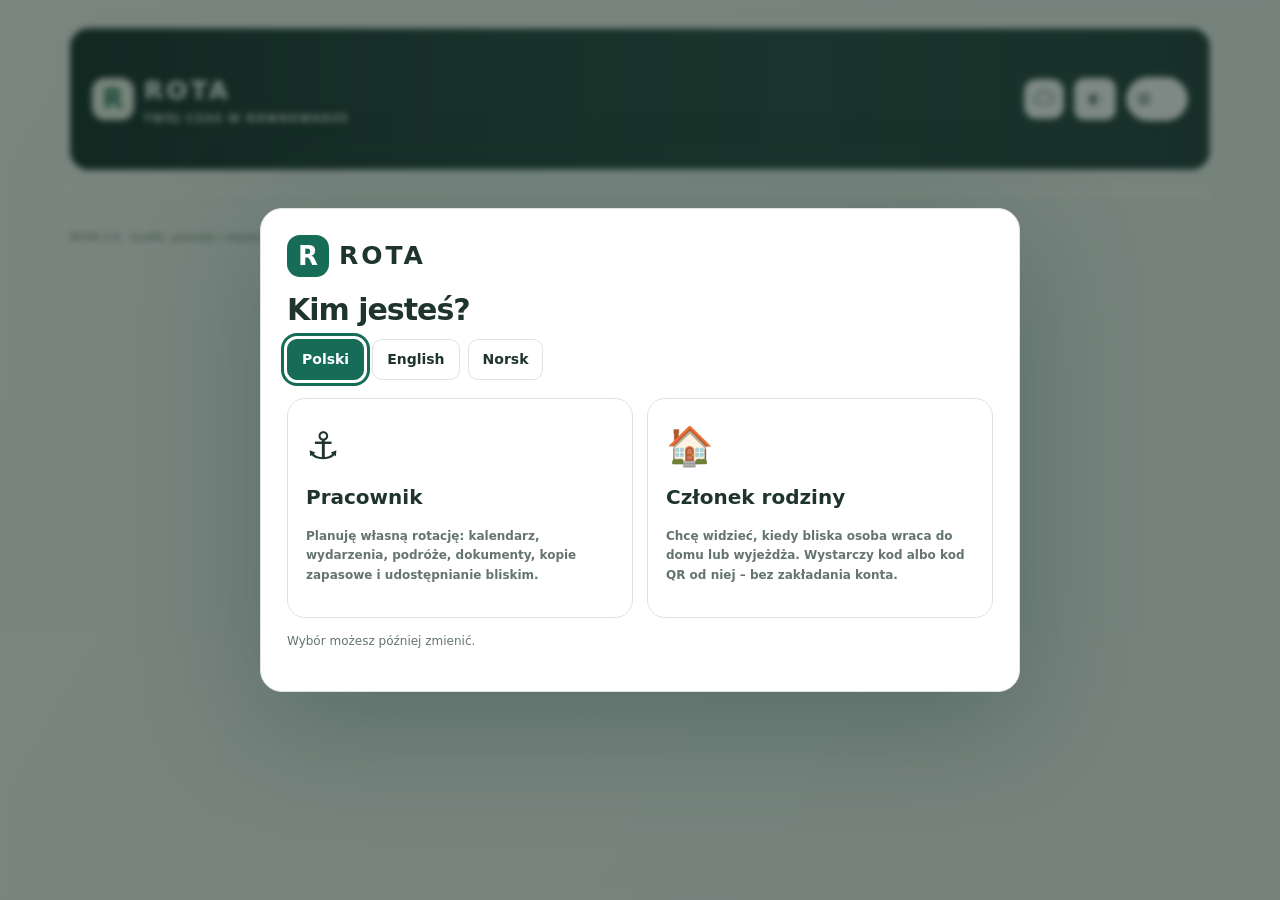
==== index.html @ c7f6e2ce "Add files via upload" ====
<!doctype html><html lang="pl"><head><meta charset="utf-8"><meta name="viewport" content="width=device-width,initial-scale=1,viewport-fit=cover"><meta name="theme-color" content="#176C58"><meta name="rota-build" content="8752eca830aa"><meta name="description" content="ROTA: rotacje, podróże i wspólny czas. Grafik 4 na 4 tygodnie."><title>ROTA · Twój czas w równowadze</title><link rel="icon" href="[data-uri]"><link rel="manifest" href="./manifest.webmanifest"><style>:root{--bg:#F4F5F1;--surface:#fff;--soft:#EDF1ED;--text:#1F342F;--muted:#64756E;--line:#DDE4DE;--accent:#176C58;--praca:#B9720E;--dom:#168A73;--podroz:#337CBD;--uncertain:#7954B3;--shadow:0 8px 28px #1f342f08;color-scheme:light;font-family:Inter,system-ui,-apple-system,'Segoe UI',sans-serif}html[data-theme=dark]{--bg:#111D19;--surface:#192923;--soft:#21372D;--text:#E6F0E8;--muted:#A5B9AD;--line:#344A3E;--accent:#85D8B2;--shadow:0 8px 28px #0002;color-scheme:dark}*{box-sizing:border-box}body{margin:0;background:var(--bg);color:var(--text);font-size:14px;line-height:1.55}button,input,select,textarea{font:inherit}button,a,input,select,textarea{-webkit-tap-highlight-color:transparent}button{cursor:pointer;border:1px solid var(--line);background:var(--surface);color:var(--text);border-radius:10px;padding:9px 14px;font-weight:600;transition:background .15s,transform .15s}button:hover{background:var(--soft)}button:active{transform:translateY(1px)}button:disabled{opacity:.45;cursor:not-allowed}.primary{background:var(--accent);color:var(--surface);border-color:var(--accent)}.primary:hover{filter:brightness(.94);background:var(--accent)}.danger{color:#B6473C}.small{padding:5px 10px;font-size:12px}a{color:var(--accent)}input,select,textarea{width:100%;min-width:0;border:1px solid var(--line);padding:10px 11px;border-radius:9px;background:var(--surface);color:var(--text)}input[type=checkbox]{width:18px;height:18px;accent-color:var(--accent)}input[type=color]{height:43px;padding:4px}textarea{resize:vertical;min-height:75px}label{display:flex;flex-direction:column;gap:5px;color:var(--muted);font-size:12px;font-weight:600}.check{flex-direction:row;align-items:center;font-size:13px}.wrap{max-width:1200px;margin:auto;padding:28px 30px 40px}header{display:flex;justify-content:space-between;align-items:center;gap:16px;margin-bottom:22px}.brand{display:flex;gap:10px;align-items:center}.brand-logo{width:42px;height:42px;display:grid;place-items:center;border-radius:13px;background:var(--accent);color:var(--surface);font-weight:800;font-size:26px}.brand b{font-size:25px;letter-spacing:3px}.eyebrow{font-size:10px;letter-spacing:1.8px;text-transform:uppercase;color:var(--muted);font-weight:700}.header-actions{display:flex;gap:10px;align-items:center}.header-actions select{width:190px}.date-pill{color:var(--muted);font-size:12px}nav{display:flex;gap:5px;border-bottom:1px solid var(--line);padding-bottom:12px;margin-bottom:22px;overflow-x:auto;position:sticky;top:0;background:var(--bg);z-index:10;scrollbar-width:thin}nav button{white-space:nowrap;border:none;background:transparent;font-size:13px;padding:10px 14px}nav button.active{background:var(--accent);color:var(--surface)}h1,h2,h3,p{margin-top:0}h1{font-size:30px;font-weight:650;line-height:1.25;letter-spacing:-1px;margin-bottom:10px}h2{font-size:18px;letter-spacing:-.3px;margin-bottom:14px}h3{font-size:14px;margin-bottom:10px}.muted,.hint{color:var(--muted)}.hint{font-size:12px;line-height:1.6;margin:8px 0 14px}.card{background:var(--surface);border:1px solid var(--line);border-radius:18px;padding:23px;box-shadow:var(--shadow);min-width:0}.stack{display:grid;gap:18px}.grid2{display:grid;grid-template-columns:minmax(0,1.65fr) minmax(280px,1fr);gap:20px}.equal{grid-template-columns:1fr 1fr}.row{display:flex;gap:10px;align-items:center;flex-wrap:wrap}.between{justify-content:space-between}.fields{display:grid;grid-template-columns:repeat(2,minmax(0,1fr));gap:14px;margin:14px 0}.fields.three{grid-template-columns:repeat(3,minmax(0,1fr))}.full{grid-column:1/-1}.actions{display:flex;flex-wrap:wrap;gap:8px;margin-top:17px}.hero{display:flex;align-items:center;gap:32px;padding:28px 32px;margin-bottom:22px;background:var(--surface);border:1px solid var(--line);border-radius:20px;position:relative;overflow:hidden}.hero-ring{width:138px;height:138px;flex-shrink:0;border-radius:50%;display:grid;place-items:center;background:conic-gradient(var(--ring) var(--progress),var(--soft) 0);padding:9px}.hero-ring>div{border-radius:50%;background:var(--surface);width:100%;height:100%;display:flex;flex-direction:column;align-items:center;justify-content:center}.hero-ring strong{font-size:40px;line-height:1.1;font-weight:650}.hero-ring small{font-size:11px;color:var(--muted)}.hero-copy{flex:1}.hero-copy h1{margin:8px 0}.hero-metrics{display:flex;gap:24px;margin-top:17px;flex-wrap:wrap}.hero-metrics b{display:block;font-size:15px}.hero-metrics span{font-size:11px;color:var(--muted)}.tag{display:inline-block;border:1px solid var(--line);border-radius:6px;padding:2px 7px;font-size:10px;font-weight:650;white-space:nowrap}.tag.praca{color:var(--praca)}.tag.dom{color:var(--dom)}.tag.podroz{color:var(--podroz)}.tag.uncertain{color:var(--uncertain)}.weekdays,.month-grid{display:grid;grid-template-columns:repeat(7,minmax(0,1fr));gap:5px}.weekdays{margin:17px 0 7px;text-align:center;font-size:10px;color:var(--muted);font-weight:600}.day{aspect-ratio:1.05;border:1px solid color-mix(in srgb,var(--day-color) 25%,var(--surface));background:color-mix(in srgb,var(--day-color) 10%,var(--surface));color:var(--text);padding:7px;display:flex;flex-direction:column;align-items:flex-start;justify-content:space-between;position:relative;min-width:0;border-radius:9px;font-size:13px}.day:hover{background:color-mix(in srgb,var(--day-color) 20%,var(--surface))}.day.praca{--day-color:var(--praca)}.day.dom{--day-color:var(--dom)}.day.podroz{--day-color:var(--podroz)}.day.uncertain{background-image:repeating-linear-gradient(135deg,transparent,transparent 6px,color-mix(in srgb,var(--uncertain) 13%,transparent) 6px,color-mix(in srgb,var(--uncertain) 13%,transparent) 9px);border-color:color-mix(in srgb,var(--uncertain) 45%,var(--line))}.day.today{outline:2px solid var(--accent);outline-offset:-2px}.day:focus-visible{outline:3px solid var(--accent);outline-offset:-3px}.day.out{opacity:.35}.day .indicators{display:flex;gap:4px;align-items:center;font-size:10px;color:var(--day-color)}.day .event-title{font-size:9px;overflow:hidden;white-space:nowrap;text-overflow:ellipsis;width:100%;font-weight:500}.legend{display:flex;gap:13px;flex-wrap:wrap;margin-top:16px;font-size:11px;color:var(--muted)}.legend span{display:flex;align-items:center;gap:5px}.dot{display:inline-block;width:8px;height:8px;border-radius:50%;background:var(--dom)}.period-row{display:flex;gap:12px;padding:14px 0;border-bottom:1px solid var(--line);align-items:center}.period-row:last-child{border-bottom:none}.period-row .stripe{width:4px;height:43px;border-radius:4px;background:var(--dom);flex-shrink:0}.period-row .info{flex:1;min-width:0}.period-row strong{font-size:13px}.period-row .dates{font-size:12px;color:var(--muted);margin-top:2px}.empty{padding:23px 16px;text-align:center;color:var(--muted);border:1px dashed var(--line);border-radius:12px;font-size:13px}.notice{padding:12px 16px;border-radius:11px;background:var(--soft);font-size:13px;margin-bottom:15px;overflow-wrap:anywhere}.notice.warn{background:color-mix(in srgb,#D99728 13%,var(--surface));border:1px solid color-mix(in srgb,#D99728 30%,var(--line))}.notice.bad{color:#B6473C;border:1px solid #B6473C44}.notice.good{border:1px solid var(--dom);color:var(--dom)}.notice[hidden],*[hidden]{display:none!important}.metric-grid{display:grid;grid-template-columns:repeat(4,minmax(0,1fr));gap:12px}.metric{padding:18px;border:1px solid var(--line);border-radius:12px;background:var(--surface)}.metric b{font-size:29px;display:block;line-height:1.3;font-weight:650}.metric small{color:var(--muted)}.year-grid{display:grid;grid-template-columns:repeat(3,minmax(0,1fr));gap:20px}.year-grid .day{font-size:10px;padding:3px;aspect-ratio:1}.year-grid .month-grid{gap:3px}.year-grid .day .indicators{font-size:8px}.year-grid .weekdays{margin-top:8px;font-size:9px}.year-grid h3 button{padding:0;border:0}.cycle-block+.cycle-block{margin-top:24px}.table-wrap{overflow:auto;max-width:100%}table{width:100%;border-collapse:collapse;font-size:12px;text-align:left}th{color:var(--muted);font-size:11px;font-weight:600;background:var(--soft)}th,td{padding:10px;border-bottom:1px solid var(--line);vertical-align:top}td p{margin:4px 0}.timeline td{min-width:27px;padding:5px;text-align:center}.timeline .name{position:sticky;left:0;background:var(--surface);text-align:left;min-width:125px;z-index:1}.timeline .cell{width:20px;height:20px;padding:0;border-radius:4px;display:block;background:var(--c);opacity:.75}.timeline .cell.uncertain{background:repeating-linear-gradient(135deg,var(--c),var(--c) 3px,var(--surface) 3px,var(--surface) 5px)}.bar-row{display:grid;grid-template-columns:35px 1fr 95px;gap:10px;align-items:center;font-size:11px;margin:12px 0}.bar{height:18px;display:flex;border-radius:5px;overflow:hidden;background:var(--soft)}.bar span{height:100%}.agenda-item{border-left:3px solid var(--accent);padding:13px 15px;background:var(--soft);border-radius:0 10px 10px 0;margin-top:10px}.agenda-item p{font-size:12px;color:var(--muted);margin:5px 0;white-space:pre-wrap;overflow-wrap:anywhere}.checklist{display:grid;gap:8px;margin-top:12px}.checklist label{font-weight:400}.chips{display:flex;gap:8px;flex-wrap:wrap;margin:14px 0}.chips label{padding:8px 12px;border:1px solid var(--line);border-radius:9px;color:var(--text)}dialog{border:1px solid var(--line);border-radius:18px;background:var(--surface);color:var(--text);padding:0;width:580px;max-width:calc(100vw - 24px);max-height:90dvh;box-shadow:0 20px 90px #0003}dialog::backdrop{background:#0d211bbb;backdrop-filter:blur(3px)}.dialog-head{padding:20px 23px;border-bottom:1px solid var(--line);display:flex;align-items:center;justify-content:space-between;gap:10px;position:sticky;top:0;background:var(--surface);z-index:1}.dialog-head h2{margin:0}.dialog-body{padding:20px 23px}.dialog-foot{display:flex;gap:10px;justify-content:flex-end;position:sticky;bottom:0;background:var(--surface);padding:15px 23px;border-top:1px solid var(--line)}#toast{position:fixed;bottom:22px;left:50%;transform:translateX(-50%);background:var(--text);color:var(--surface);padding:12px 22px;border-radius:12px;box-shadow:0 8px 40px #0002;z-index:100;max-width:calc(100vw - 30px);width:max-content;font-size:13px}footer{color:var(--muted);font-size:11px;margin-top:28px;display:flex;justify-content:space-between;gap:10px;flex-wrap:wrap}.share-qr svg{max-width:220px;height:auto;background:white;padding:10px}.preview-table{max-height:250px;overflow:auto}.score{font-size:20px;font-weight:650}.help{font-size:12px;color:var(--muted)}.weekend{font-weight:800}.danger-text{color:#B6473C}:focus-visible{outline:3px solid var(--accent);outline-offset:3px}@media(max-width:850px){.grid2{grid-template-columns:1fr}.year-grid{grid-template-columns:repeat(3,minmax(0,1fr))}.wrap{padding:18px}.hero{gap:20px;padding:22px}.hero-ring{width:110px;height:110px}.hero-copy h1{font-size:25px}.date-pill{display:none}.hero-metrics{gap:17px}}@media(max-width:540px){.wrap{padding:15px 12px 28px}header{gap:8px;margin-bottom:15px}.brand b{font-size:20px}.brand-logo{width:34px;height:34px;font-size:21px}.brand .eyebrow{font-size:8px;letter-spacing:1px}.header-actions{gap:6px}.header-actions select{width:125px;padding:8px;font-size:12px}.header-actions button{padding:8px}nav{margin:0 -12px 16px;padding:8px 12px;gap:1px}nav button{padding:9px 12px;font-size:12px}.hero{padding:19px;gap:15px;align-items:flex-start}.hero-ring{width:82px;height:82px;padding:6px;margin-top:9px}.hero-ring strong{font-size:28px}.hero-ring small{font-size:9px}.hero-copy h1{font-size:22px}.hero-copy .hint{font-size:11px}.hero-metrics{gap:8px 16px}.hero-metrics b{font-size:12px}.hero-metrics span{font-size:10px}.card{padding:17px;border-radius:14px}.day{padding:5px;font-size:12px;min-height:45px}.day .event-title{display:none}.fields.three{grid-template-columns:1fr 1fr}.fields{gap:11px}.metric-grid{grid-template-columns:1fr 1fr}.metric b{font-size:24px}.year-grid{grid-template-columns:1fr 1fr;gap:16px 10px}.year-grid .day{min-height:0;padding:2px;font-size:9px}.year-grid .day .indicators{display:none}.dialog-body,.dialog-head{padding:17px}.dialog-foot{padding:13px 17px}.period-row .dates{font-size:11px}.cal-controls{gap:5px}.cal-controls button{padding:6px 10px}h1{font-size:25px}.notice{font-size:12px}.full-mobile{width:100%}}@media(prefers-reduced-motion:reduce){*{scroll-behavior:auto!important;transition:none!important}}@media print{body{background:white;color:black}header,nav,footer,.actions,button{display:none}.card{box-shadow:none;border:1px solid #ccc;break-inside:avoid}.wrap{max-width:none}}
.hero-scene{width:190px;flex-shrink:0;color:var(--muted);text-align:center;align-self:center}.hero-scene svg{display:block;width:100%;overflow:hidden}.hero-scene>span{font-size:10px}.boat{transform-origin:105px 110px;animation:boat-rock 4s ease-in-out infinite}.wave{animation:wave-slide 4s linear infinite}.wave-front{animation-direction:reverse;animation-duration:3s}.cloud{animation:cloud-drift 8s ease-in-out infinite}.flag{transform-origin:91px 35px;animation:flag-flutter 2s ease-in-out infinite}.drink-arm{transform-origin:80px 76px;animation:drink-sip 7s ease-in-out infinite}.rest-person{animation:rest-breathe 4s ease-in-out infinite;transform-origin:100px 108px}.palm{transform-origin:39px 76px;animation:palm-sway 5s ease-in-out infinite}.packing-arm{transform-origin:74px 64px;animation:pack-arm 3.5s ease-in-out infinite}.suitcase-lid{transform-origin:120px 88px;animation:case-lid 3.5s ease-in-out infinite}.packing-person{animation:pack-lean 3.5s ease-in-out infinite;transform-origin:73px 121px}@keyframes boat-rock{0%,100%{transform:rotate(-3deg) translateY(1px)}50%{transform:rotate(3deg) translateY(-3px)}}@keyframes wave-slide{from{transform:translateX(0)}to{transform:translateX(-48px)}}@keyframes cloud-drift{0%,100%{transform:translateX(0)}50%{transform:translateX(10px)}}@keyframes flag-flutter{0%,100%{transform:scaleX(1)}50%{transform:scaleX(.8)}}@keyframes drink-sip{0%,20%,75%,100%{transform:rotate(0)}40%,55%{transform:rotate(-35deg)}}@keyframes rest-breathe{0%,100%{transform:scaleY(1)}50%{transform:scaleY(1.015)}}@keyframes palm-sway{0%,100%{transform:rotate(-4deg)}50%{transform:rotate(5deg)}}@keyframes pack-arm{0%,100%{transform:rotate(-12deg)}45%,65%{transform:rotate(26deg)}}@keyframes case-lid{0%,100%{transform:rotate(-12deg)}50%{transform:rotate(-4deg)}}@keyframes pack-lean{0%,100%{transform:rotate(-2deg)}50%{transform:rotate(4deg)}}@media(max-width:850px){.hero-scene{width:140px}}@media(max-width:540px){.hero{display:grid;grid-template-columns:82px minmax(0,1fr);gap:0 15px}.hero-ring{grid-column:1;grid-row:1}.hero-copy{grid-column:2;grid-row:1/3}.hero-scene{grid-column:1;grid-row:2;width:88px;margin-top:4px;align-self:start}.hero-scene>span{display:none}}@media(prefers-reduced-motion:reduce){.hero-scene *{animation:none!important}}
.agenda-item b,.period-row .info,.hero-copy .eyebrow{overflow-wrap:anywhere}.agenda-item .row>b{min-width:0;flex:1}
/* Keep controls on the same baseline when adjacent labels wrap. */
.fields > label:not(.check){min-width:0;justify-content:flex-end}
.fields > label:not(.check) > input:not([type=checkbox]),
.fields > label:not(.check) > select{height:44px;min-height:44px;flex:0 0 44px}
/* ROTA account entrance */
[hidden]{display:none!important}
#authGate{padding:0;border:1px solid var(--line);border-radius:26px;width:min(900px,calc(100% - 28px));max-width:900px;max-height:calc(100dvh - 28px);background:var(--surface);color:var(--text);box-shadow:0 30px 120px #123c3540;overflow:auto}
#authGate::backdrop{background:rgba(215,227,218,.64);backdrop-filter:blur(12px);-webkit-backdrop-filter:blur(12px)}
.auth-card{display:grid;grid-template-columns:.95fr 1.05fr;animation:auth-enter .55s ease-out}
.auth-cover{position:relative;overflow:hidden;padding:40px 32px;background:linear-gradient(150deg,#124b40,#1b7861);color:#fff;display:flex;flex-direction:column;justify-content:space-between;min-height:600px}
.auth-cover .eyebrow{color:#bcdfcc}.auth-cover .brand-logo{background:#e2efcf;color:#185743}.auth-cover h2{font-size:30px;line-height:1.25;margin-bottom:8px}.auth-cover p{color:#c9e2d6;position:relative;z-index:1}.auth-content{padding:36px}.auth-content h1{font-size:28px;margin:14px 0 8px}.auth-content input{min-height:46px}.auth-content .hint{font-size:12px}.auth-content .stack{gap:13px}.auth-tabs{margin-bottom:28px}.auth-tabs button{flex:1}.auth-password{display:flex;gap:6px}.auth-password input{flex:1}.auth-password button{font-size:11px}.auth-link{border:0;background:transparent;font-size:12px;margin-top:12px;padding-left:0}.auth-divider{display:flex;align-items:center;gap:14px;color:var(--muted);margin:18px 0;font-size:12px}.auth-divider:before,.auth-divider:after{content:'';height:1px;background:var(--line);flex:1}#authGuest{width:100%}#authMessage:empty{display:none}#authMessage{font-size:12px;margin:0;color:var(--accent)}
.auth-orbit{position:relative;width:218px;height:218px;border:1px solid #c6ebd94d;border-radius:50%;margin:40px auto;display:grid;place-items:center}.auth-orbit:after{content:'';position:absolute;inset:-16px;border:1px dashed #c6ebd929;border-radius:50%;animation:orbit 70s linear infinite}.orbit-core{width:175px;height:175px;background:#ffffff0b;border:1px solid #ffffff24;border-radius:50%;display:flex;flex-direction:column;align-items:center;justify-content:center;animation:breathe 5s ease-in-out infinite}.orbit-core b{font-size:30px;line-height:1.05;color:#e2efcf}.orbit-core span{font-size:10px;letter-spacing:1px}.orbit-core i{font-size:22px;font-style:normal;color:#abd5bf}.orbit-dot{position:absolute;inset:-5px;animation:orbit 18s linear infinite}.orbit-dot:before{content:'';position:absolute;left:50%;top:0;width:10px;height:10px;border-radius:50%;background:#e2efcf;box-shadow:0 0 20px #e2efcf88}.auth-wave{position:absolute;left:-30px;bottom:-28px;white-space:nowrap;font-size:110px;letter-spacing:-12px;color:#ffffff0a;animation:wave 8s ease-in-out infinite alternate}.auth-logo{animation:breathe 5s ease-in-out infinite}#accountDialog{max-width:560px;width:calc(100% - 28px)}#cloudStatus{font-weight:600;color:var(--accent)}
@keyframes orbit{to{transform:rotate(360deg)}}@keyframes breathe{50%{transform:scale(1.04)}}@keyframes wave{to{transform:translateX(50px)}}@keyframes auth-enter{from{opacity:0;transform:translateY(14px)}to{opacity:1;transform:translateY(0)}}
@media(max-width:650px){.auth-card{grid-template-columns:1fr}.auth-cover{padding:22px;min-height:160px}.auth-cover h2{font-size:21px;max-width:70%;margin:20px 0 0}.auth-cover p,.auth-orbit{display:none}.auth-content{padding:24px}.auth-tabs{margin-bottom:20px}.auth-content h1{font-size:25px}.auth-cover .brand b{font-size:22px}.auth-wave{font-size:90px;right:0;left:auto;bottom:-30px}.header-actions{flex-wrap:wrap}#accountButton{font-size:12px}}
@media(prefers-reduced-motion:reduce){.auth-card,.auth-logo,.auth-wave,.auth-orbit:after,.orbit-dot,.orbit-core{animation:none!important}}

/* Synchronization status remains visible next to the account button. */
.sr-only{position:absolute;width:1px;height:1px;padding:0;margin:-1px;overflow:hidden;clip:rect(0,0,0,0);white-space:nowrap;border:0}
#syncIndicator{position:relative;display:inline-flex;align-items:center;justify-content:center;width:40px;min-width:40px;height:40px;padding:8px;border-radius:12px;color:var(--muted)}
#syncIndicator[data-state=synced]{color:var(--dom)}
#syncIndicator[data-state=syncing]{color:var(--podroz)}
#syncIndicator[data-state=pending],#syncIndicator[data-state=offline]{color:var(--praca)}
#syncIndicator[data-state=error],#syncIndicator[data-state=conflict]{color:#B6473C}
#syncIndicator[data-state=syncing] svg{animation:sync-pulse 1s ease-in-out infinite}
@keyframes sync-pulse{50%{opacity:.35}}
@media(prefers-reduced-motion:reduce){#syncIndicator svg{animation:none!important}}

.update-banner{display:flex;align-items:center;gap:12px;padding:12px 16px;margin-bottom:16px;border:1px solid var(--accent);border-radius:12px;background:var(--soft);color:var(--text)}
.update-banner>span:first-child{font-size:25px;color:var(--accent)}
#updateText{flex:1;font-size:13px}#updateRefresh{flex-shrink:0}
/* Account avatars and the compact disclosure menu. */
header{position:relative;z-index:21}.header-actions{justify-content:flex-end;min-width:0}.profile-menu-wrap{position:relative}
.profile-trigger{display:flex;align-items:center;gap:6px;padding:3px 6px 3px 3px!important;border-radius:30px;min-width:62px;min-height:44px}
.crew-avatar{display:block;width:64px;height:64px;border-radius:50%;object-fit:cover;flex-shrink:0;background-color:#dcebe6}
.crew-sprite{background-size:300% 200%;background-position:var(--crew-x) var(--crew-y);background-repeat:no-repeat}
#headerAvatar .crew-avatar{width:36px;height:36px}.profile-menu{position:absolute;right:0;top:calc(100% + 9px);width:245px;max-width:calc(100vw - 24px);background:var(--surface);border:1px solid var(--line);border-radius:16px;box-shadow:0 16px 45px #173e352b;padding:8px;z-index:30;animation:auth-enter .16s ease-out}
.profile-menu-heading{padding:10px 12px 14px;border-bottom:1px solid var(--line);margin-bottom:5px;overflow-wrap:anywhere}.profile-menu-heading strong,.profile-menu-heading small{display:block}.profile-menu-heading small{color:var(--muted);font-size:11px;margin-top:3px}
.profile-menu>button{display:block;width:100%;border:0;text-align:left;background:transparent;padding:11px 12px!important}.profile-menu>button:hover{background:var(--soft)}
.crew-fieldset{border:0;padding:0;margin:0;min-width:0}.crew-fieldset legend{font-size:12px;font-weight:600;color:var(--muted);margin-bottom:9px}
.crew-picker{display:grid;grid-template-columns:repeat(3,minmax(0,1fr));gap:8px}.crew-option{display:flex;align-items:center;flex-direction:column;gap:6px;min-width:0;padding:8px 3px;font-size:10px;font-weight:600;border:2px solid transparent;background:var(--soft)}.crew-option[aria-pressed=true]{border-color:var(--accent);background:var(--surface)}.crew-option .crew-avatar{width:56px;height:56px}.identity-preview{display:flex;justify-content:center}.identity-preview .crew-avatar{width:104px;height:104px}.avatar-upload input{margin-top:5px}#identityError{font-size:13px;color:var(--muted);margin:0}#identityDialog{width:510px}
.login-sea{margin:20px -12px 8px;overflow:hidden}.login-sea svg{display:block;width:100%;height:auto}.login-vessel{transform-origin:200px 112px;animation:login-sail 5s ease-in-out infinite}.login-wave-back{animation:login-water 4s linear infinite}.login-wave-front{animation:login-water 3s linear infinite reverse}
@keyframes login-sail{0%,100%{transform:translate(-6px,2px) rotate(-2deg)}50%{transform:translate(8px,-3px) rotate(2deg)}}@keyframes login-water{to{transform:translateX(80px)}}
@media(max-width:650px){.auth-cover{padding:19px 22px 12px;min-height:0}.login-sea{width:220px;max-width:85%;margin:0 auto}.auth-cover h2{font-size:17px;margin:0;max-width:100%}.auth-cover h2 br{display:none}.auth-wave{display:none}.auth-content{padding:20px}.auth-tabs{margin-bottom:14px}.auth-content h1{font-size:23px}.auth-cover .brand{position:relative;z-index:1}}
@media(max-width:540px){header .brand .eyebrow{max-width:98px}.header-actions{flex:1}.header-actions #profileSelect{width:110px}#authAvatarPicker .crew-avatar{width:48px;height:48px}}
@media(prefers-reduced-motion:reduce){.login-vessel,.login-wave-back,.login-wave-front,.profile-menu{animation:none!important}}

.gender-choices{display:flex;gap:8px;margin:4px 0 12px}.gender-choices button{display:flex;align-items:center;justify-content:center;gap:7px;flex:1;padding:7px 5px;font-size:11px;white-space:nowrap}.gender-choices button[aria-pressed=true]{border-color:var(--accent);background:var(--soft);color:var(--accent)}.gender-choices span{font-size:20px;line-height:1}
@media(max-width:540px){header{display:flex;flex-direction:column;align-items:flex-start;gap:5px;min-height:89px;padding-right:66px}.header-actions{justify-content:flex-start;width:100%;flex-wrap:nowrap}.profile-menu-wrap{position:absolute;right:0;top:2px}.profile-menu{right:0;top:calc(100% + 9px)}.header-actions #profileSelect{width:112px}.header-actions #syncIndicator{width:36px;min-width:36px}}

.profile-menu .menu-profile-label{display:flex;flex-direction:column;gap:6px;padding:9px 12px 13px;margin-bottom:5px;border-bottom:1px solid var(--line);font-size:11px;color:var(--muted)}
.profile-menu #profileSelect{width:100%;min-height:42px;color:var(--text);font-size:13px;font-weight:600}
@media(max-width:540px){header{flex-direction:row;align-items:center;gap:8px;min-height:44px;padding-right:0}.header-actions{width:auto;flex:0 0 auto;justify-content:flex-end;gap:6px}.profile-menu-wrap{position:relative;right:auto;top:auto}.header-actions>#syncIndicator,.header-actions>#themeBtn{display:grid;place-items:center;width:40px;height:40px;min-width:40px;padding:0}.profile-trigger{width:64px;height:40px;min-height:40px;justify-content:space-between;padding:3px 6px 3px 3px!important}#headerAvatar .crew-avatar{width:32px;height:32px}}
@media(max-width:360px){header .brand .eyebrow{display:none}.brand b{font-size:22px;letter-spacing:2px}.header-actions{gap:5px}}

.language-switch{border:0;margin:6px 0 18px;padding:0;min-width:0}.language-switch legend{font-size:12px;color:var(--muted);font-weight:650;margin-bottom:8px}.language-switch .row{flex-wrap:nowrap;gap:8px}.language-switch button{min-width:120px;min-height:42px}.language-switch button[aria-pressed=true]{background:var(--accent);color:var(--surface);border-color:var(--accent)}
.auth-language{display:flex;align-items:center;justify-content:flex-end;gap:5px;margin:-4px 0 18px}.auth-language button{border-radius:30px;padding:6px 10px;font-size:12px;min-height:36px}.auth-language button[aria-pressed=true]{background:var(--accent);color:var(--surface);border-color:var(--accent)}
@media(max-width:650px){.auth-language{margin:0 0 12px}.auth-language button{font-size:11px}}

.flag-icon{display:inline-block;vertical-align:-2px;width:22px;height:14px;flex:none;border:1px solid #9caaa7;border-radius:2px;box-shadow:0 1px 2px #0002}.flag-pl{background:linear-gradient(#fff 50%,#dc143c 50%)}.flag-gb{background:#012169 url("data:image/svg+xml,%3Csvg%20xmlns%3D%22http%3A%2F%2Fwww.w3.org%2F2000%2Fsvg%22%20viewBox%3D%220%200%2060%2030%22%3E%3Cpath%20fill%3D%22%23012169%22%20d%3D%22M0%200h60v30H0z%22%2F%3E%3Cpath%20stroke%3D%22%23fff%22%20stroke-width%3D%227%22%20d%3D%22M0%200l60%2030M60%200L0%2030%22%2F%3E%3Cpath%20stroke%3D%22%23c8102e%22%20stroke-width%3D%222.5%22%20d%3D%22M0%200l60%2030M60%200L0%2030%22%2F%3E%3Cpath%20stroke%3D%22%23fff%22%20stroke-width%3D%2211%22%20d%3D%22M30%200v30M0%2015h60%22%2F%3E%3Cpath%20stroke%3D%22%23c8102e%22%20stroke-width%3D%225%22%20d%3D%22M30%200v30M0%2015h60%22%2F%3E%3C%2Fsvg%3E") center/cover no-repeat}.auth-language button,.language-switch button{display:inline-flex;align-items:center;justify-content:center;gap:6px}

.crew-sprite{background-image:url([data-uri]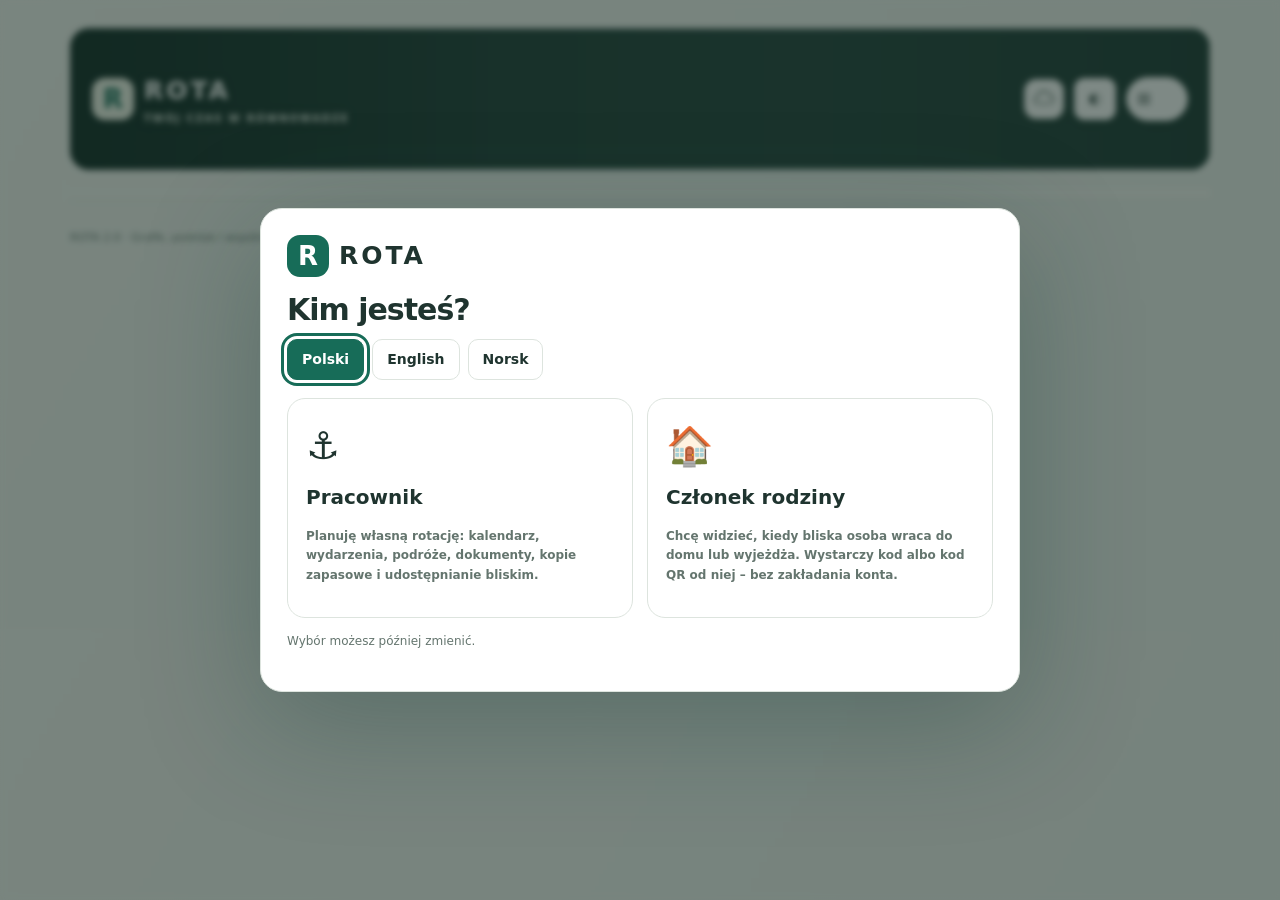
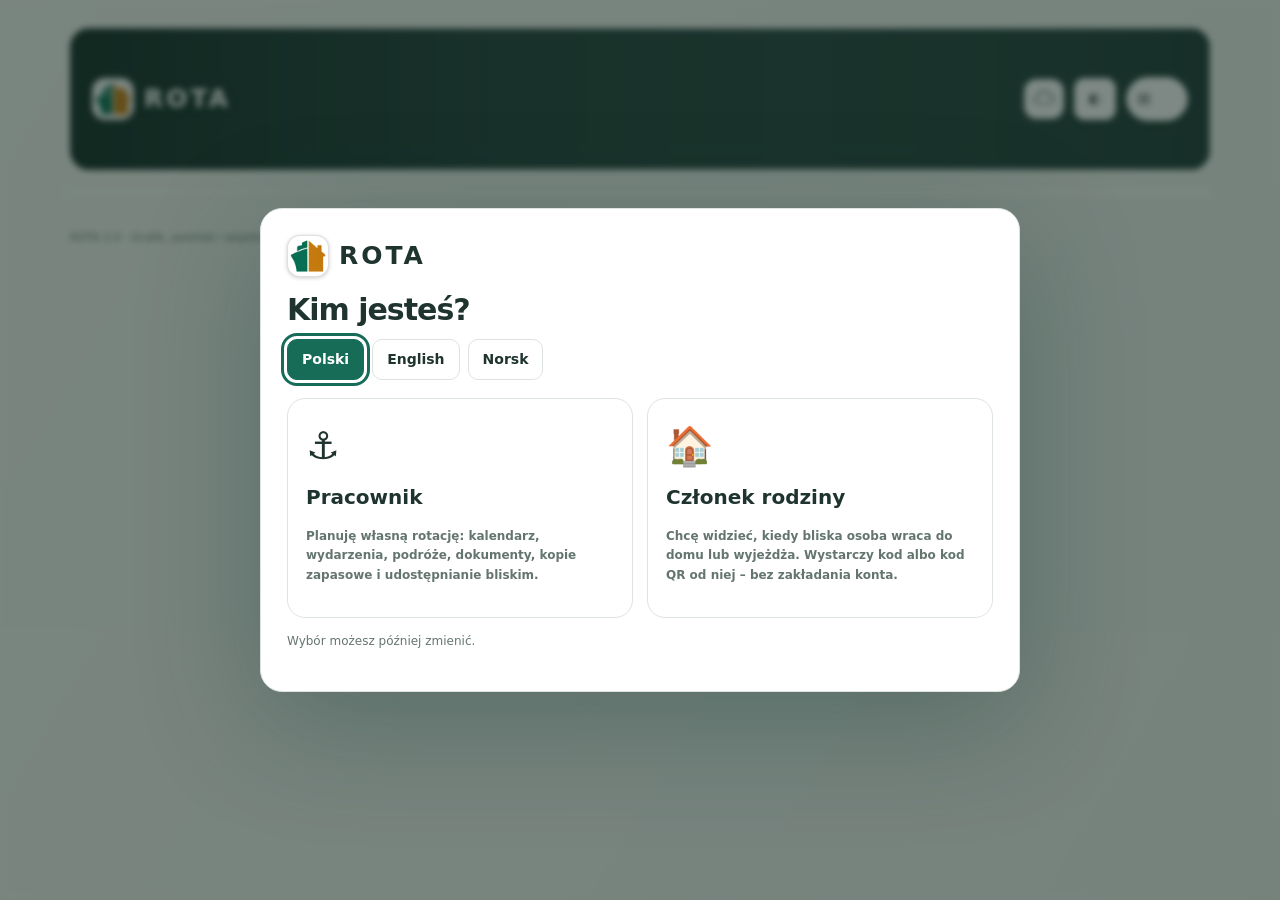
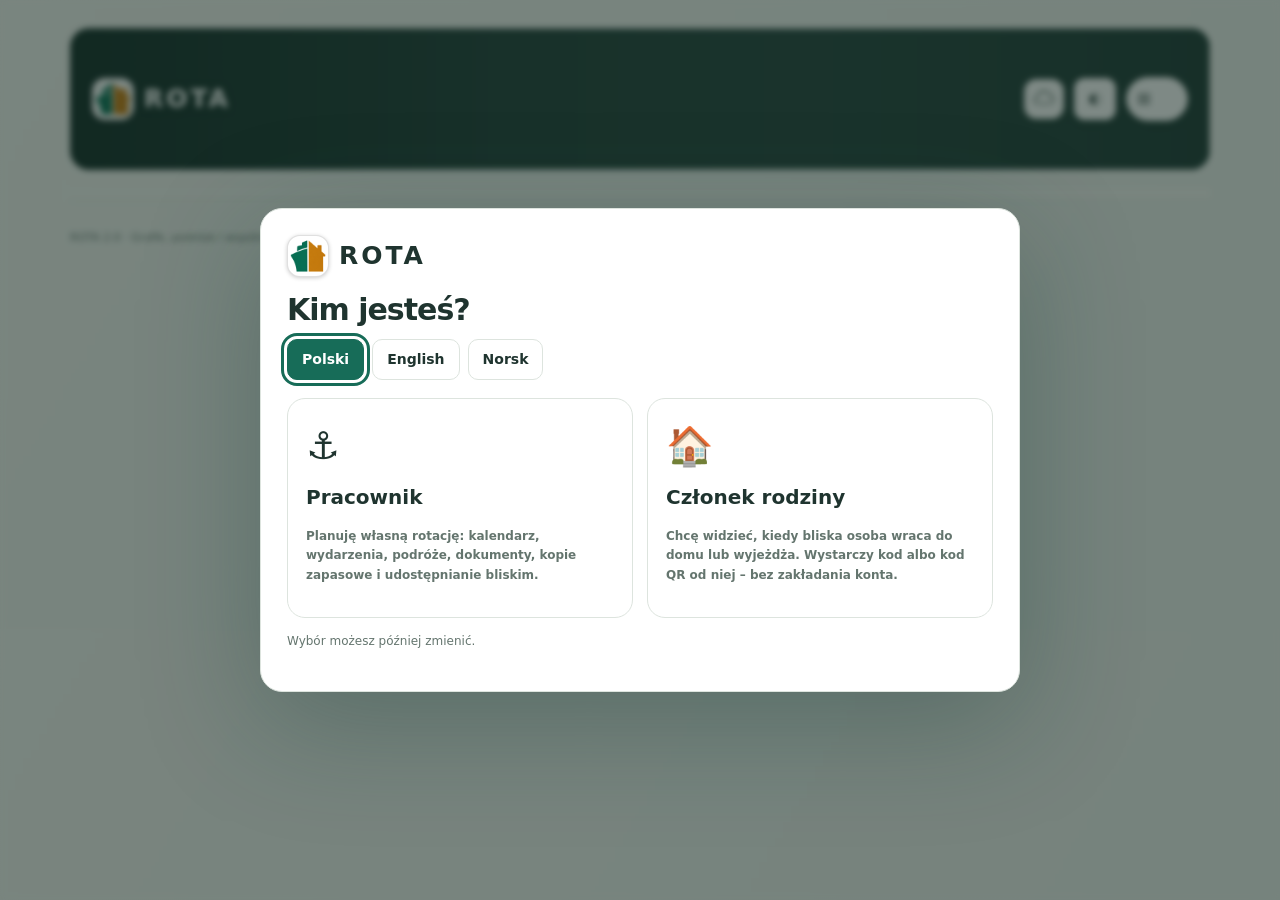
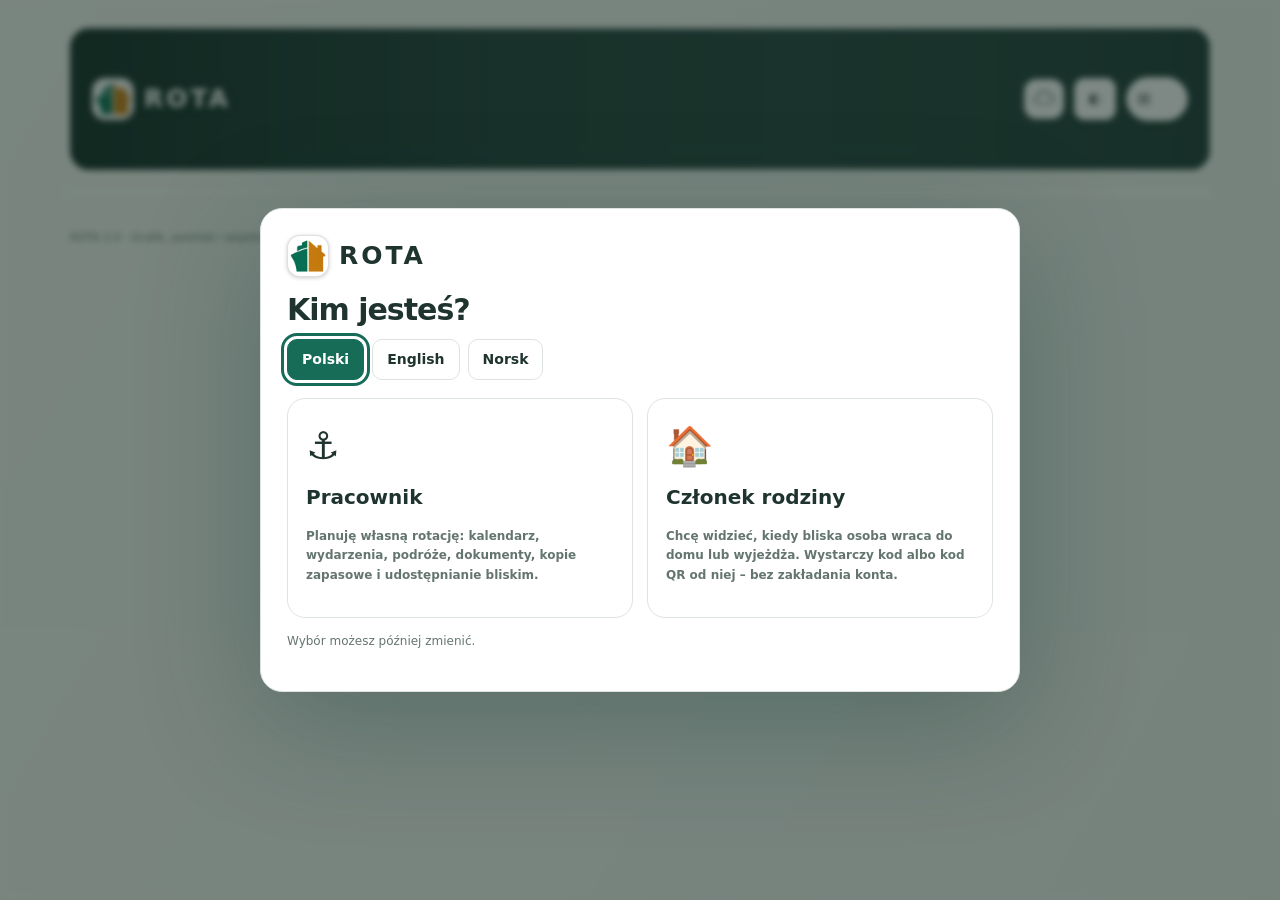
